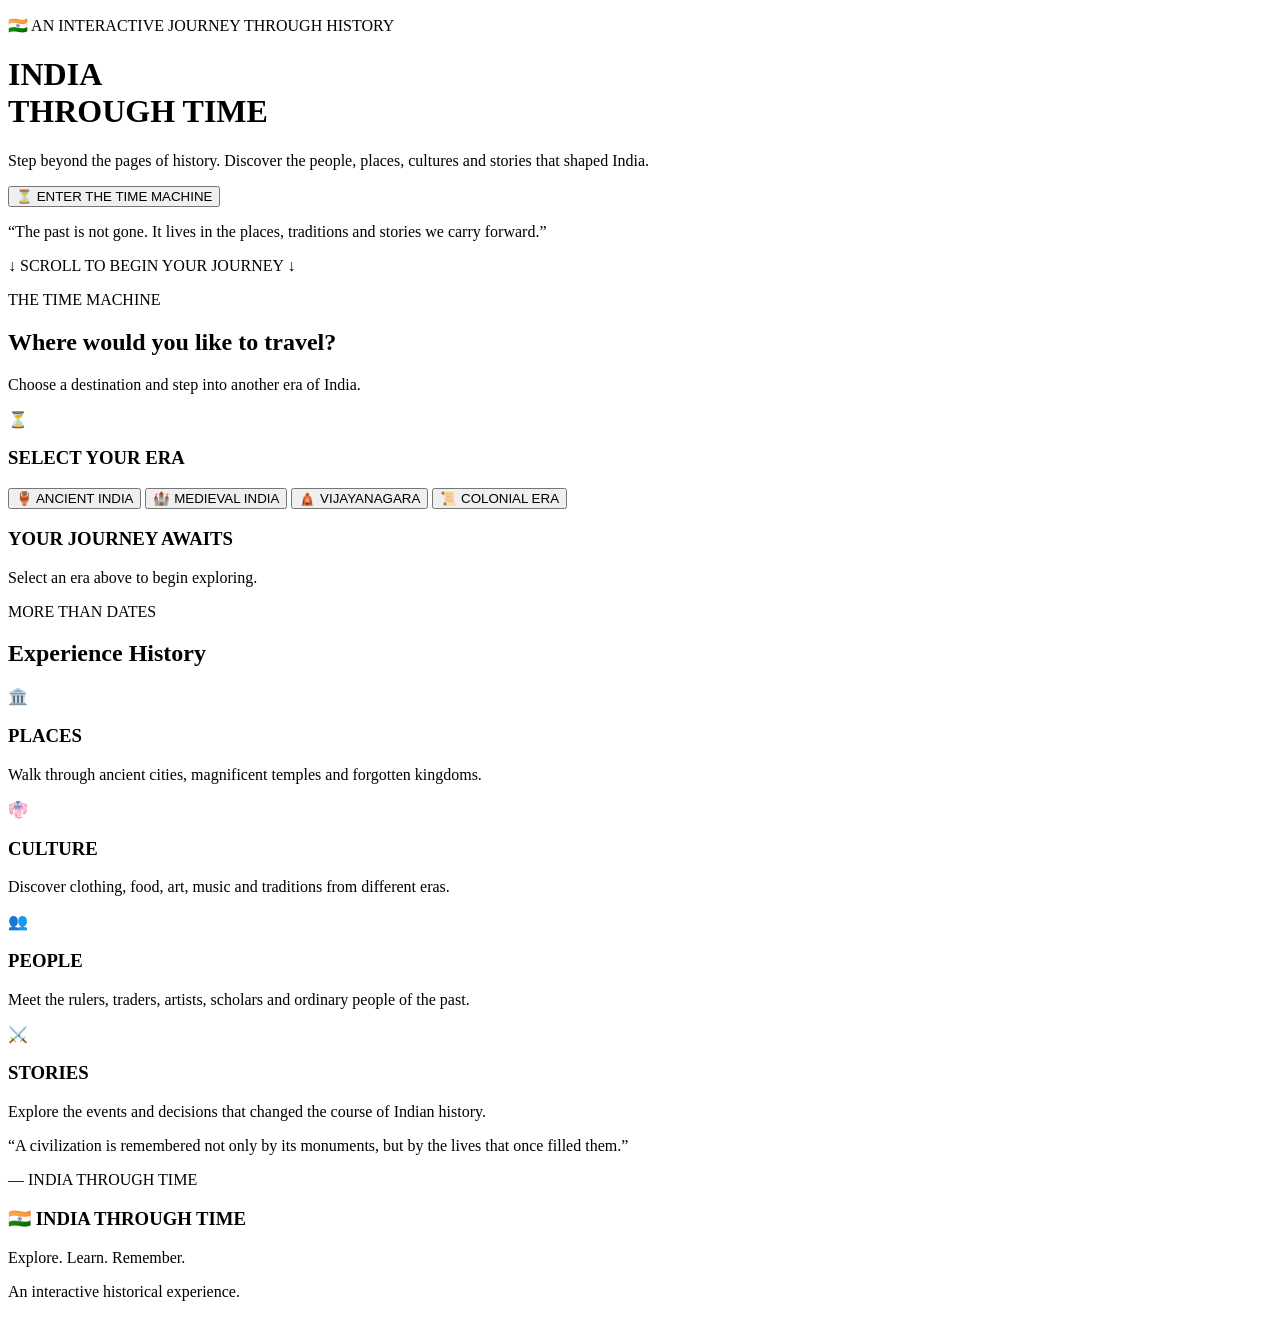
==== index.html @ bd51fad2 "Add initial index.html for interactive history site" ====
<!DOCTYPE html>
<html lang="en">
<head>
    <meta charset="UTF-8">
    <meta name="viewport" content="width=device-width, initial-scale=1.0">

    <title>India Through Time | Explore the Past</title>

    <link rel="stylesheet" href="style.css">
</head>

<body>

    <!-- HERO SECTION -->

    <header class="hero">

        <div class="hero-content">

            <p class="eyebrow">🇮🇳 AN INTERACTIVE JOURNEY THROUGH HISTORY</p>

            <h1>INDIA<br><span>THROUGH TIME</span></h1>

            <p class="hero-description">
                Step beyond the pages of history.
                Discover the people, places, cultures and stories
                that shaped India.
            </p>

            <button class="explore-button" onclick="startJourney()">
                ⏳ ENTER THE TIME MACHINE
            </button>

            <p class="quote">
                “The past is not gone. It lives in the places,
                traditions and stories we carry forward.”
            </p>

        </div>

        <div class="scroll-hint">
            ↓ SCROLL TO BEGIN YOUR JOURNEY ↓
        </div>

    </header>


    <!-- TIME MACHINE SECTION -->

    <section id="journey" class="journey">

        <p class="section-label">THE TIME MACHINE</p>

        <h2>Where would you like to travel?</h2>

        <p class="section-description">
            Choose a destination and step into another era of India.
        </p>


        <div class="time-machine">

            <div class="machine-icon">
                ⏳
            </div>

            <h3>SELECT YOUR ERA</h3>

            <div class="era-buttons">

                <button onclick="selectEra('ancient')">
                    🏺 ANCIENT INDIA
                </button>

                <button onclick="selectEra('medieval')">
                    🏰 MEDIEVAL INDIA
                </button>

                <button onclick="selectEra('vijayanagara')">
                    🛕 VIJAYANAGARA
                </button>

                <button onclick="selectEra('colonial')">
                    📜 COLONIAL ERA
                </button>

            </div>

        </div>

        <div id="era-result" class="era-result">

            <h3>YOUR JOURNEY AWAITS</h3>

            <p>
                Select an era above to begin exploring.
            </p>

        </div>

    </section>


    <!-- DISCOVER SECTION -->

    <section class="discover">

        <p class="section-label">MORE THAN DATES</p>

        <h2>Experience History</h2>

        <div class="cards">

            <div class="card">
                <div class="card-icon">🏛️</div>
                <h3>PLACES</h3>
                <p>
                    Walk through ancient cities, magnificent temples
                    and forgotten kingdoms.
                </p>
            </div>

            <div class="card">
                <div class="card-icon">👘</div>
                <h3>CULTURE</h3>
                <p>
                    Discover clothing, food, art, music and traditions
                    from different eras.
                </p>
            </div>

            <div class="card">
                <div class="card-icon">👥</div>
                <h3>PEOPLE</h3>
                <p>
                    Meet the rulers, traders, artists, scholars
                    and ordinary people of the past.
                </p>
            </div>

            <div class="card">
                <div class="card-icon">⚔️</div>
                <h3>STORIES</h3>
                <p>
                    Explore the events and decisions that changed
                    the course of Indian history.
                </p>
            </div>

        </div>

    </section>


    <!-- QUOTE SECTION -->

    <section class="quote-section">

        <div class="big-quote">
            “A civilization is remembered not only by its monuments,
            but by the lives that once filled them.”
        </div>

        <p>— INDIA THROUGH TIME</p>

    </section>


    <!-- FOOTER -->

    <footer>

        <h3>🇮🇳 INDIA THROUGH TIME</h3>

        <p>
            Explore. Learn. Remember.
        </p>

        <p class="copyright">
            An interactive historical experience.
        </p>

    </footer>


    <script src="script.js"></script>

</body>
</html>
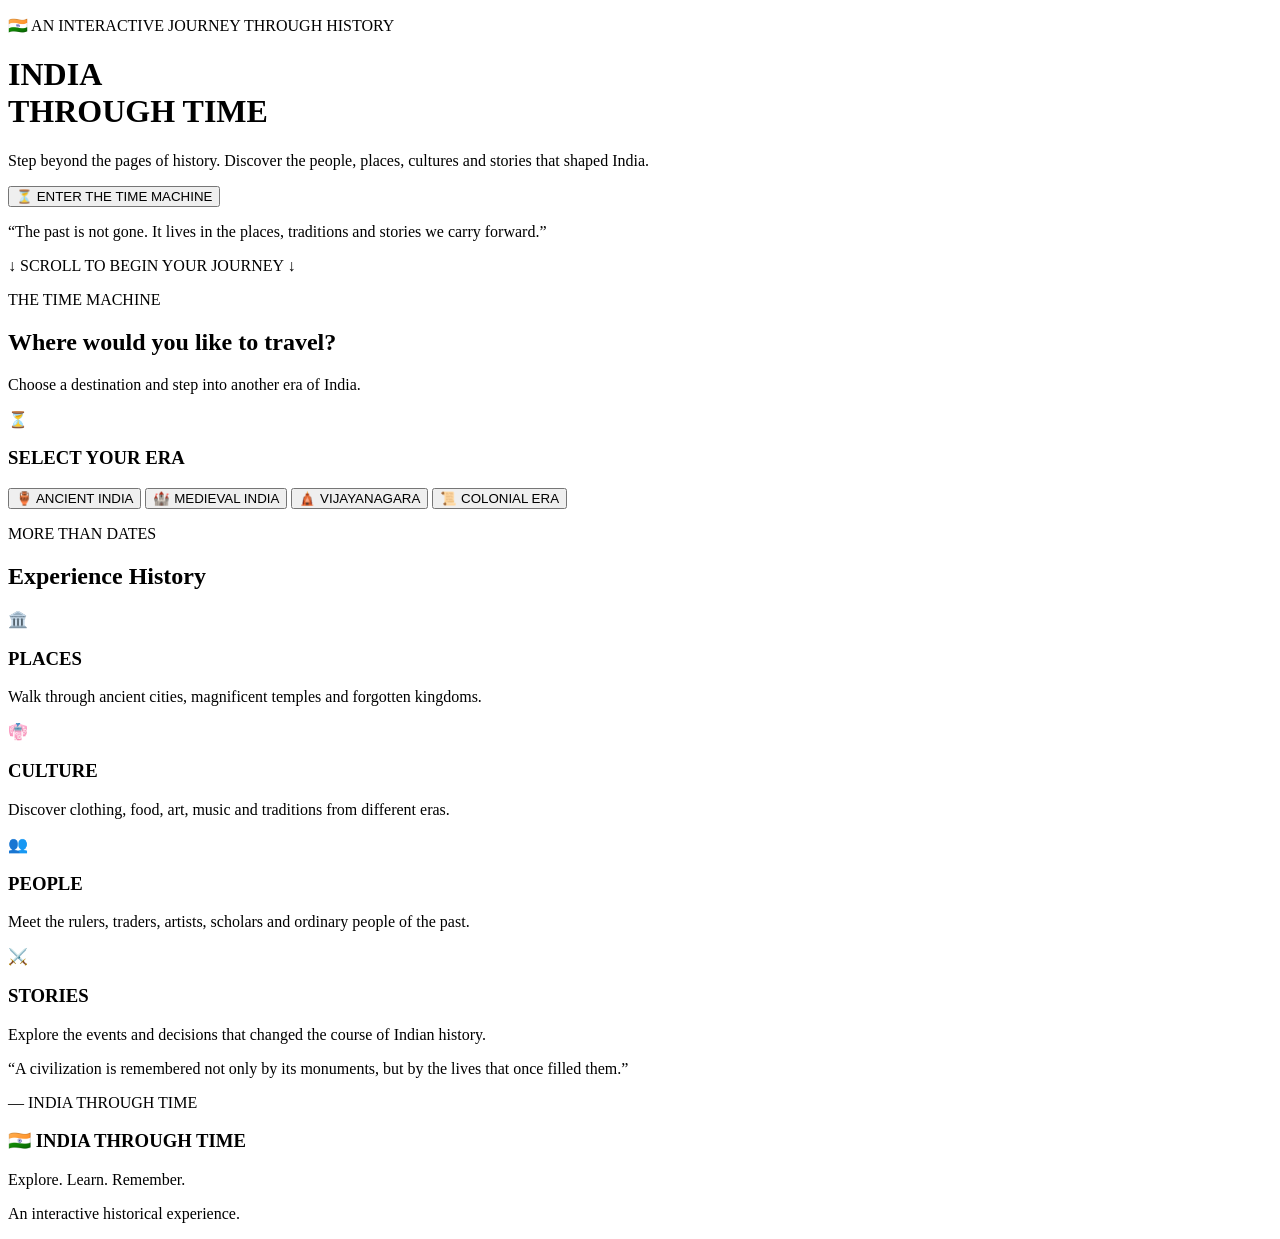
==== commit c8be5e4f: "Clean up era result section in index.html Removed introductory text and heading from era result sect" ====
--- a/index.html
+++ b/index.html
@@ -90,13 +90,9 @@
 
         <div id="era-result" class="era-result">
 
-            <h3>YOUR JOURNEY AWAITS</h3>
+    <div id="era-content"></div>
 
-            <p>
-                Select an era above to begin exploring.
-            </p>
-
-        </div>
+</div>
 
     </section>
 
--- a/style.css
+++ b/style.css
@@ -0,0 +1,189 @@
+<!DOCTYPE html>
+<html lang="en">
+<head>
+    <meta charset="UTF-8">
+    <meta name="viewport" content="width=device-width, initial-scale=1.0">
+
+    <title>India Through Time | Explore the Past</title>
+
+    <link rel="stylesheet" href="style.css">
+</head>
+
+<body>
+
+    <!-- HERO SECTION -->
+
+    <header class="hero">
+
+        <div class="hero-content">
+
+            <p class="eyebrow">🇮🇳 AN INTERACTIVE JOURNEY THROUGH HISTORY</p>
+
+            <h1>INDIA<br><span>THROUGH TIME</span></h1>
+
+            <p class="hero-description">
+                Step beyond the pages of history.
+                Discover the people, places, cultures and stories
+                that shaped India.
+            </p>
+
+            <button class="explore-button" onclick="startJourney()">
+                ⏳ ENTER THE TIME MACHINE
+            </button>
+
+            <p class="quote">
+                “The past is not gone. It lives in the places,
+                traditions and stories we carry forward.”
+            </p>
+
+        </div>
+
+        <div class="scroll-hint">
+            ↓ SCROLL TO BEGIN YOUR JOURNEY ↓
+        </div>
+
+    </header>
+
+
+    <!-- TIME MACHINE SECTION -->
+
+    <section id="journey" class="journey">
+
+        <p class="section-label">THE TIME MACHINE</p>
+
+        <h2>Where would you like to travel?</h2>
+
+        <p class="section-description">
+            Choose a destination and step into another era of India.
+        </p>
+
+
+        <div class="time-machine">
+
+            <div class="machine-icon">
+                ⏳
+            </div>
+
+            <h3>SELECT YOUR ERA</h3>
+
+            <div class="era-buttons">
+
+                <button onclick="selectEra('ancient')">
+                    🏺 ANCIENT INDIA
+                </button>
+
+                <button onclick="selectEra('medieval')">
+                    🏰 MEDIEVAL INDIA
+                </button>
+
+                <button onclick="selectEra('vijayanagara')">
+                    🛕 VIJAYANAGARA
+                </button>
+
+                <button onclick="selectEra('colonial')">
+                    📜 COLONIAL ERA
+                </button>
+
+            </div>
+
+        </div>
+
+        <div id="era-result" class="era-result">
+
+            <h3>YOUR JOURNEY AWAITS</h3>
+
+            <p>
+                Select an era above to begin exploring.
+            </p>
+
+        </div>
+
+    </section>
+
+
+    <!-- DISCOVER SECTION -->
+
+    <section class="discover">
+
+        <p class="section-label">MORE THAN DATES</p>
+
+        <h2>Experience History</h2>
+
+        <div class="cards">
+
+            <div class="card">
+                <div class="card-icon">🏛️</div>
+                <h3>PLACES</h3>
+                <p>
+                    Walk through ancient cities, magnificent temples
+                    and forgotten kingdoms.
+                </p>
+            </div>
+
+            <div class="card">
+                <div class="card-icon">👘</div>
+                <h3>CULTURE</h3>
+                <p>
+                    Discover clothing, food, art, music and traditions
+                    from different eras.
+                </p>
+            </div>
+
+            <div class="card">
+                <div class="card-icon">👥</div>
+                <h3>PEOPLE</h3>
+                <p>
+                    Meet the rulers, traders, artists, scholars
+                    and ordinary people of the past.
+                </p>
+            </div>
+
+            <div class="card">
+                <div class="card-icon">⚔️</div>
+                <h3>STORIES</h3>
+                <p>
+                    Explore the events and decisions that changed
+                    the course of Indian history.
+                </p>
+            </div>
+
+        </div>
+
+    </section>
+
+
+    <!-- QUOTE SECTION -->
+
+    <section class="quote-section">
+
+        <div class="big-quote">
+            “A civilization is remembered not only by its monuments,
+            but by the lives that once filled them.”
+        </div>
+
+        <p>— INDIA THROUGH TIME</p>
+
+    </section>
+
+
+    <!-- FOOTER -->
+
+    <footer>
+
+        <h3>🇮🇳 INDIA THROUGH TIME</h3>
+
+        <p>
+            Explore. Learn. Remember.
+        </p>
+
+        <p class="copyright">
+            An interactive historical experience.
+        </p>
+
+    </footer>
+
+
+    <script src="script.js"></script>
+
+</body>
+</html>
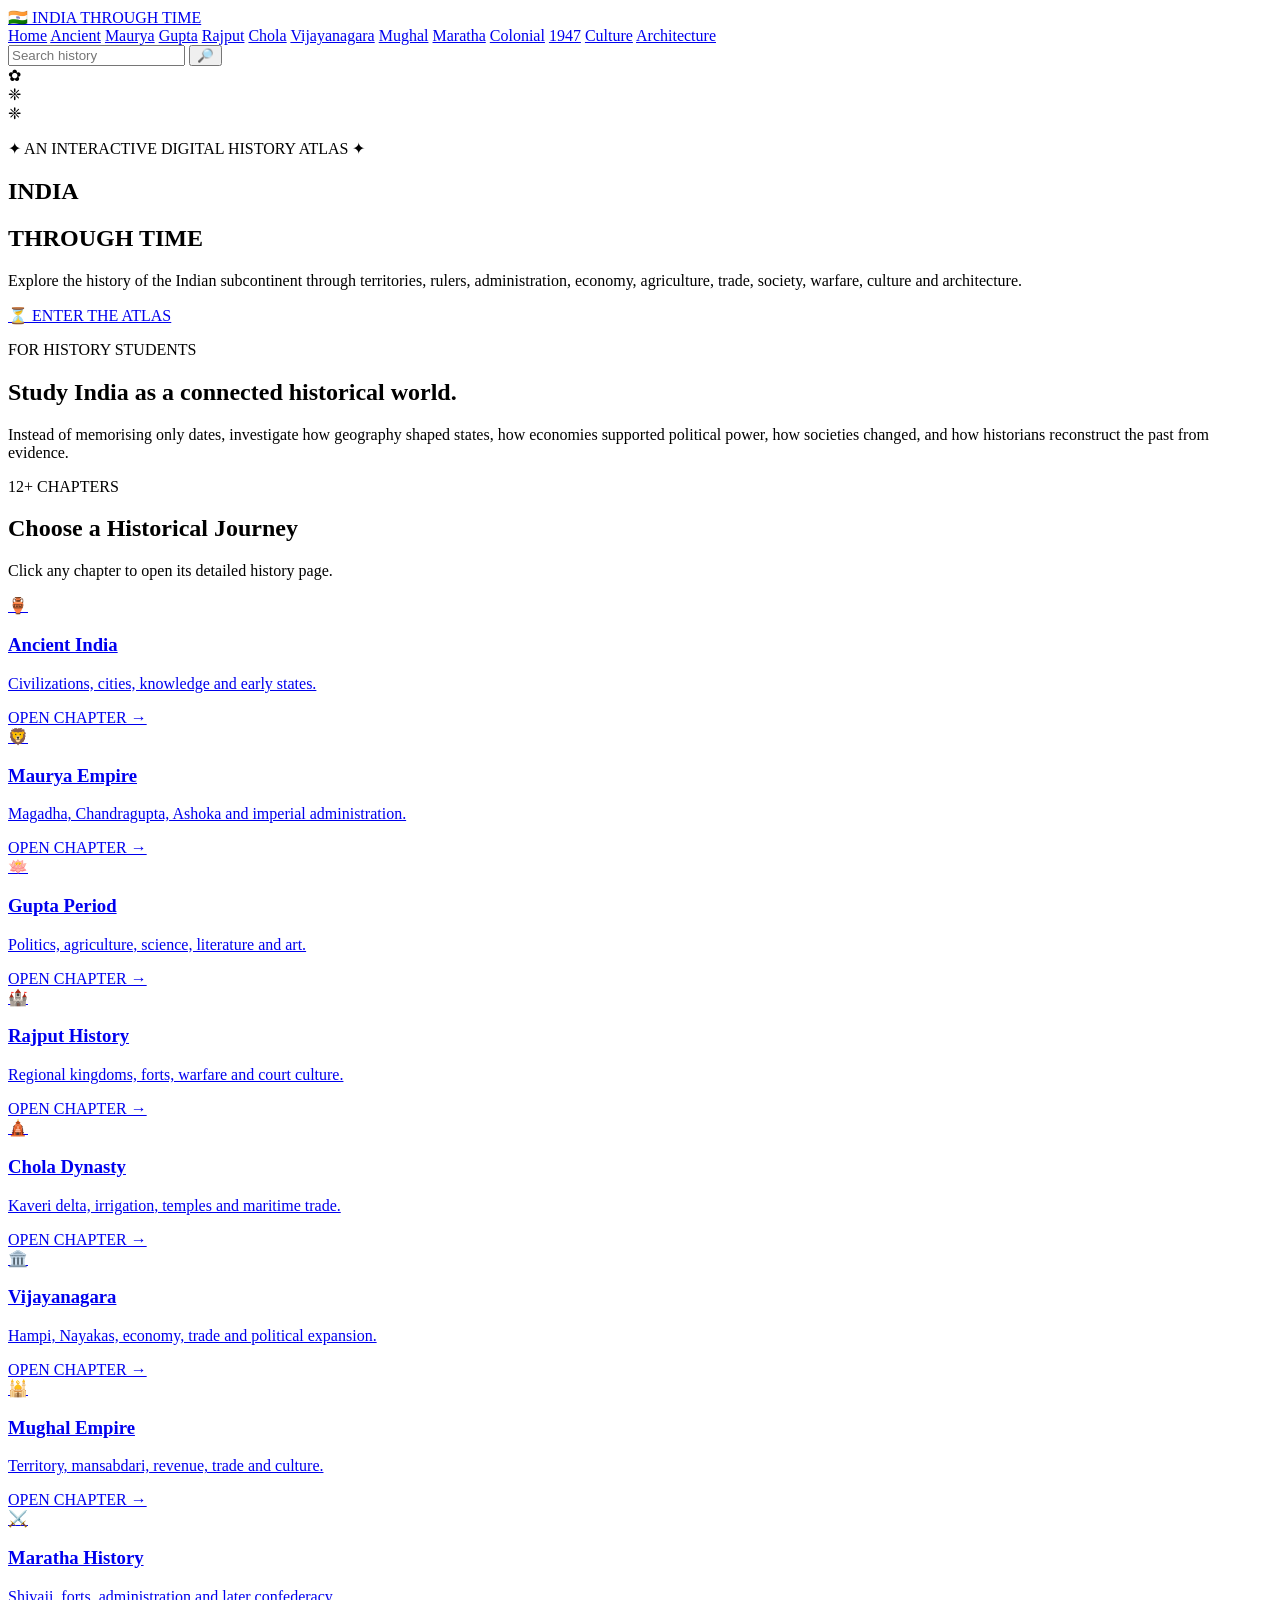
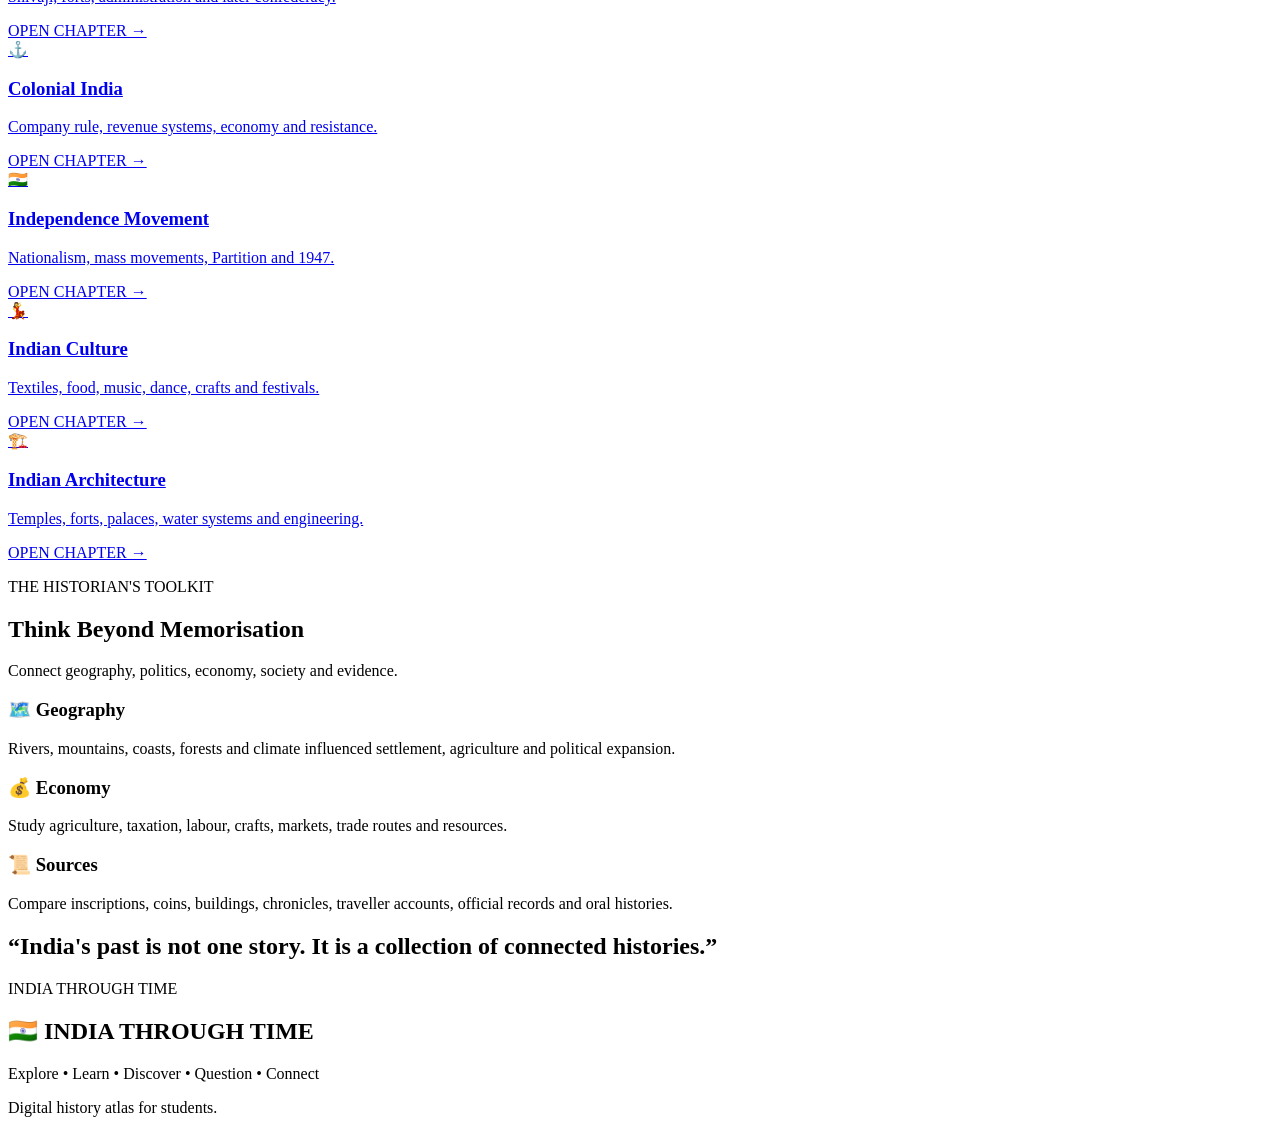
==== commit 57c3092c: "Update index.html" ====
--- a/index.html
+++ b/index.html
@@ -3,183 +3,299 @@
 <head>
     <meta charset="UTF-8">
     <meta name="viewport" content="width=device-width, initial-scale=1.0">
-
-    <title>India Through Time | Explore the Past</title>
-
+    <title>India Through Time</title>
     <link rel="stylesheet" href="style.css">
 </head>
 
 <body>
 
-    <!-- HERO SECTION -->
-
-    <header class="hero">
-
-        <div class="hero-content">
-
-            <p class="eyebrow">🇮🇳 AN INTERACTIVE JOURNEY THROUGH HISTORY</p>
-
-            <h1>INDIA<br><span>THROUGH TIME</span></h1>
-
-            <p class="hero-description">
-                Step beyond the pages of history.
-                Discover the people, places, cultures and stories
-                that shaped India.
-            </p>
-
-            <button class="explore-button" onclick="startJourney()">
-                ⏳ ENTER THE TIME MACHINE
-            </button>
-
-            <p class="quote">
-                “The past is not gone. It lives in the places,
-                traditions and stories we carry forward.”
-            </p>
-
-        </div>
-
-        <div class="scroll-hint">
-            ↓ SCROLL TO BEGIN YOUR JOURNEY ↓
-        </div>
-
-    </header>
-
-
-    <!-- TIME MACHINE SECTION -->
-
-    <section id="journey" class="journey">
-
-        <p class="section-label">THE TIME MACHINE</p>
-
-        <h2>Where would you like to travel?</h2>
-
-        <p class="section-description">
-            Choose a destination and step into another era of India.
+<header class="navbar">
+    <a href="index.html" class="logo">🇮🇳 INDIA THROUGH TIME</a>
+
+    <nav class="navlinks">
+        <a href="index.html">Home</a>
+        <a href="ancient.html">Ancient</a>
+        <a href="maurya.html">Maurya</a>
+        <a href="gupta.html">Gupta</a>
+        <a href="rajput.html">Rajput</a>
+        <a href="chola.html">Chola</a>
+        <a href="vijayanagara.html">Vijayanagara</a>
+        <a href="mughal.html">Mughal</a>
+        <a href="maratha.html">Maratha</a>
+        <a href="colonial.html">Colonial</a>
+        <a href="independence.html">1947</a>
+        <a href="culture.html">Culture</a>
+        <a href="architecture.html">Architecture</a>
+    </nav>
+
+    <div class="search">
+        <input id="searchBox" placeholder="Search history">
+        <button onclick="searchHistory()">🔎</button>
+    </div>
+</header>
+
+<section class="hero">
+
+    <div class="mandala">✿</div>
+
+    <div class="corner corner1">❈</div>
+    <div class="corner corner2">❈</div>
+
+    <div class="hero-content">
+
+        <p class="eyebrow">
+            ✦ AN INTERACTIVE DIGITAL HISTORY ATLAS ✦
         </p>
 
-
-        <div class="time-machine">
-
-            <div class="machine-icon">
-                ⏳
-            </div>
-
-            <h3>SELECT YOUR ERA</h3>
-
-            <div class="era-buttons">
-
-                <button onclick="selectEra('ancient')">
-                    🏺 ANCIENT INDIA
-                </button>
-
-                <button onclick="selectEra('medieval')">
-                    🏰 MEDIEVAL INDIA
-                </button>
-
-                <button onclick="selectEra('vijayanagara')">
-                    🛕 VIJAYANAGARA
-                </button>
-
-                <button onclick="selectEra('colonial')">
-                    📜 COLONIAL ERA
-                </button>
-
-            </div>
-
-        </div>
-
-        <div id="era-result" class="era-result">
-
-    <div id="era-content"></div>
-
-</div>
-
-    </section>
-
-
-    <!-- DISCOVER SECTION -->
-
-    <section class="discover">
-
-        <p class="section-label">MORE THAN DATES</p>
-
-        <h2>Experience History</h2>
-
-        <div class="cards">
-
-            <div class="card">
-                <div class="card-icon">🏛️</div>
-                <h3>PLACES</h3>
-                <p>
-                    Walk through ancient cities, magnificent temples
-                    and forgotten kingdoms.
-                </p>
-            </div>
-
-            <div class="card">
-                <div class="card-icon">👘</div>
-                <h3>CULTURE</h3>
-                <p>
-                    Discover clothing, food, art, music and traditions
-                    from different eras.
-                </p>
-            </div>
-
-            <div class="card">
-                <div class="card-icon">👥</div>
-                <h3>PEOPLE</h3>
-                <p>
-                    Meet the rulers, traders, artists, scholars
-                    and ordinary people of the past.
-                </p>
-            </div>
-
-            <div class="card">
-                <div class="card-icon">⚔️</div>
-                <h3>STORIES</h3>
-                <p>
-                    Explore the events and decisions that changed
-                    the course of Indian history.
-                </p>
-            </div>
-
-        </div>
-
-    </section>
-
-
-    <!-- QUOTE SECTION -->
-
-    <section class="quote-section">
-
-        <div class="big-quote">
-            “A civilization is remembered not only by its monuments,
-            but by the lives that once filled them.”
-        </div>
-
-        <p>— INDIA THROUGH TIME</p>
-
-    </section>
-
-
-    <!-- FOOTER -->
-
-    <footer>
-
-        <h3>🇮🇳 INDIA THROUGH TIME</h3>
+        <h1>INDIA</h1>
+
+        <h2>THROUGH TIME</h2>
+
+        <p class="hero-description">
+            Explore the history of the Indian subcontinent through
+            territories, rulers, administration, economy, agriculture,
+            trade, society, warfare, culture and architecture.
+        </p>
+
+        <a href="#chapters" class="main-button">
+            ⏳ ENTER THE ATLAS
+        </a>
+
+    </div>
+
+</section>
+
+
+<section class="intro">
+
+    <p class="label">FOR HISTORY STUDENTS</p>
+
+    <h2>Study India as a connected historical world.</h2>
+
+    <p>
+        Instead of memorising only dates, investigate how geography
+        shaped states, how economies supported political power,
+        how societies changed, and how historians reconstruct
+        the past from evidence.
+    </p>
+
+</section>
+
+
+<section class="section" id="chapters">
+
+    <div class="section-title">
+
+        <p>12+ CHAPTERS</p>
+
+        <h2>Choose a Historical Journey</h2>
 
         <p>
-            Explore. Learn. Remember.
+            Click any chapter to open its detailed history page.
         </p>
 
-        <p class="copyright">
-            An interactive historical experience.
+    </div>
+
+
+    <div class="card-grid">
+
+        <a class="history-card orange" href="ancient.html">
+            <div class="icon">🏺</div>
+            <h3>Ancient India</h3>
+            <p>
+                Civilizations, cities, knowledge and early states.
+            </p>
+            <span>OPEN CHAPTER →</span>
+        </a>
+
+
+        <a class="history-card red" href="maurya.html">
+            <div class="icon">🦁</div>
+            <h3>Maurya Empire</h3>
+            <p>
+                Magadha, Chandragupta, Ashoka and imperial administration.
+            </p>
+            <span>OPEN CHAPTER →</span>
+        </a>
+
+
+        <a class="history-card purple" href="gupta.html">
+            <div class="icon">🪷</div>
+            <h3>Gupta Period</h3>
+            <p>
+                Politics, agriculture, science, literature and art.
+            </p>
+            <span>OPEN CHAPTER →</span>
+        </a>
+
+
+        <a class="history-card pink" href="rajput.html">
+            <div class="icon">🏰</div>
+            <h3>Rajput History</h3>
+            <p>
+                Regional kingdoms, forts, warfare and court culture.
+            </p>
+            <span>OPEN CHAPTER →</span>
+        </a>
+
+
+        <a class="history-card green" href="chola.html">
+            <div class="icon">🛕</div>
+            <h3>Chola Dynasty</h3>
+            <p>
+                Kaveri delta, irrigation, temples and maritime trade.
+            </p>
+            <span>OPEN CHAPTER →</span>
+        </a>
+
+
+        <a class="history-card teal" href="vijayanagara.html">
+            <div class="icon">🏛️</div>
+            <h3>Vijayanagara</h3>
+            <p>
+                Hampi, Nayakas, economy, trade and political expansion.
+            </p>
+            <span>OPEN CHAPTER →</span>
+        </a>
+
+
+        <a class="history-card violet" href="mughal.html">
+            <div class="icon">🕌</div>
+            <h3>Mughal Empire</h3>
+            <p>
+                Territory, mansabdari, revenue, trade and culture.
+            </p>
+            <span>OPEN CHAPTER →</span>
+        </a>
+
+
+        <a class="history-card orange" href="maratha.html">
+            <div class="icon">⚔️</div>
+            <h3>Maratha History</h3>
+            <p>
+                Shivaji, forts, administration and later confederacy.
+            </p>
+            <span>OPEN CHAPTER →</span>
+        </a>
+
+
+        <a class="history-card blue" href="colonial.html">
+            <div class="icon">⚓</div>
+            <h3>Colonial India</h3>
+            <p>
+                Company rule, revenue systems, economy and resistance.
+            </p>
+            <span>OPEN CHAPTER →</span>
+        </a>
+
+
+        <a class="history-card tricolor" href="independence.html">
+            <div class="icon">🇮🇳</div>
+            <h3>Independence Movement</h3>
+            <p>
+                Nationalism, mass movements, Partition and 1947.
+            </p>
+            <span>OPEN CHAPTER →</span>
+        </a>
+
+
+        <a class="history-card coral" href="culture.html">
+            <div class="icon">💃</div>
+            <h3>Indian Culture</h3>
+            <p>
+                Textiles, food, music, dance, crafts and festivals.
+            </p>
+            <span>OPEN CHAPTER →</span>
+        </a>
+
+
+        <a class="history-card gold" href="architecture.html">
+            <div class="icon">🏗️</div>
+            <h3>Indian Architecture</h3>
+            <p>
+                Temples, forts, palaces, water systems and engineering.
+            </p>
+            <span>OPEN CHAPTER →</span>
+        </a>
+
+    </div>
+
+</section>
+
+
+<section class="section">
+
+    <div class="section-title">
+
+        <p>THE HISTORIAN'S TOOLKIT</p>
+
+        <h2>Think Beyond Memorisation</h2>
+
+        <p>
+            Connect geography, politics, economy, society and evidence.
         </p>
 
-    </footer>
-
-
-    <script src="script.js"></script>
+    </div>
+
+
+    <div class="topic-grid">
+
+        <article class="topic">
+            <h3>🗺️ Geography</h3>
+            <p>
+                Rivers, mountains, coasts, forests and climate influenced
+                settlement, agriculture and political expansion.
+            </p>
+        </article>
+
+        <article class="topic">
+            <h3>💰 Economy</h3>
+            <p>
+                Study agriculture, taxation, labour, crafts,
+                markets, trade routes and resources.
+            </p>
+        </article>
+
+        <article class="topic">
+            <h3>📜 Sources</h3>
+            <p>
+                Compare inscriptions, coins, buildings, chronicles,
+                traveller accounts, official records and oral histories.
+            </p>
+        </article>
+
+    </div>
+
+</section>
+
+
+<section class="quote-section">
+
+    <h2>
+        “India's past is not one story.
+        It is a collection of connected histories.”
+    </h2>
+
+    <p>INDIA THROUGH TIME</p>
+
+</section>
+
+
+<footer>
+
+    <h2>🇮🇳 INDIA THROUGH TIME</h2>
+
+    <p>
+        Explore • Learn • Discover • Question • Connect
+    </p>
+
+    <p>
+        Digital history atlas for students.
+    </p>
+
+</footer>
+
+<script src="script.js"></script>
 
 </body>
 </html>
